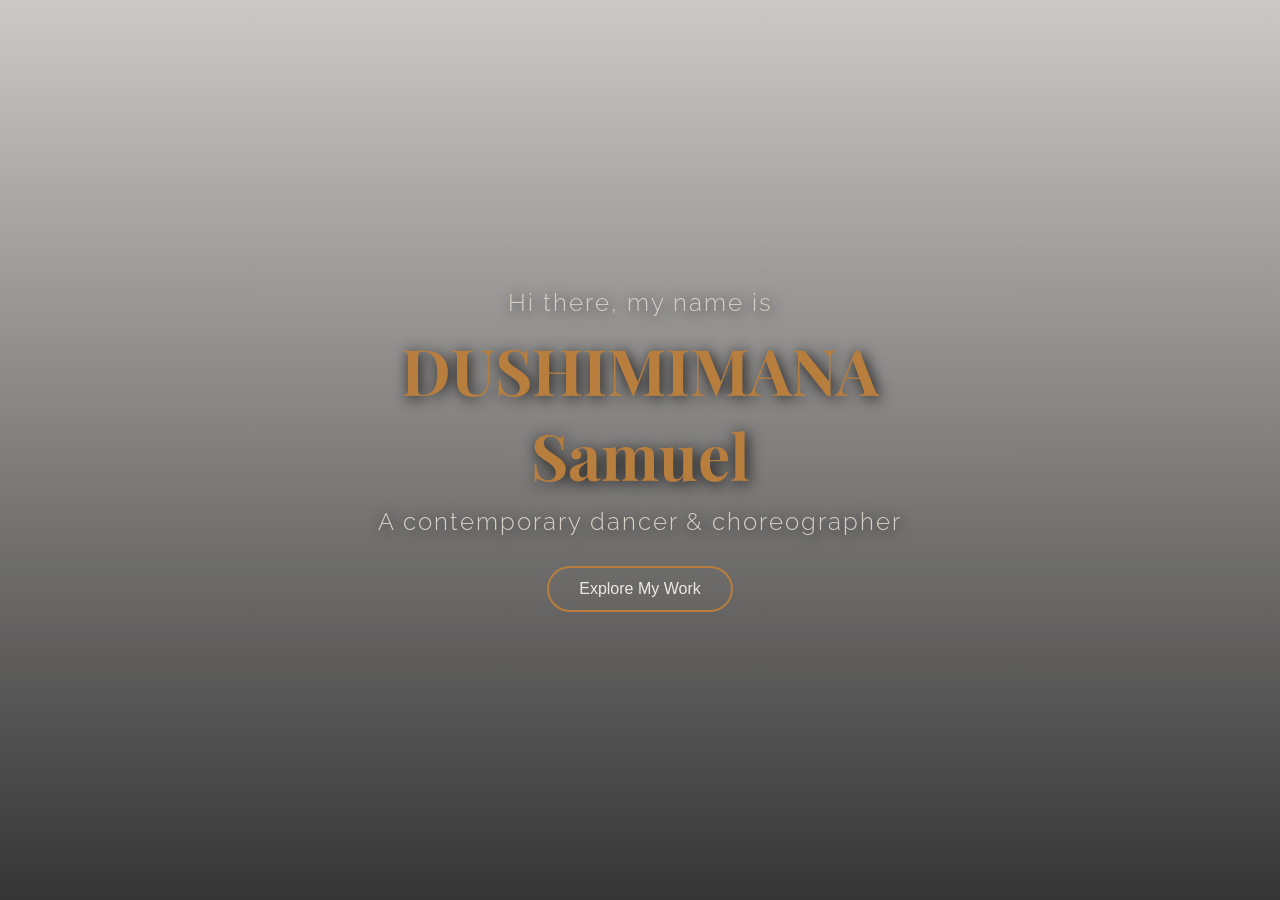
==== index.html @ 22494053 "comits new" ====
<!DOCTYPE html>
<html lang="en">
<head>
  <meta charset="UTF-8">
  <meta name="viewport" content="width=device-width, initial-scale=1.0">
  <title>Samuel | Choreographer</title>
  <link href="https://fonts.googleapis.com/css2?family=Playfair+Display:wght@500;700&family=Raleway:wght@300;500;700&display=swap" rel="stylesheet">
  <link rel="stylesheet" href="index.css">
</head>
<body>
  <video autoplay muted loop id="bg-video">
  <source src="./videos/backvideo.mp4" type="video/mp4" />
</video>
<div class="overlay"></div>
<div class="headline fade-in">
  <p>Hi there, my name is</p>
  <h1>DUSHIMIMANA Samuel</h1>
  <p class="subtitle">A contemporary dancer & choreographer</p>
  <button class="cta-btn"><a href="home.html">Explore My Work</a></button>
</div>

  <script>
    document.addEventListener("DOMContentLoaded", () => {
      document.querySelector(".headline").classList.add("show");
    });
  </script>
</body>
</html>
---- index.css ----
* {
  margin: 0;
  padding: 0;
  box-sizing: border-box;
}

body, html {
  height: 100%;
  font-family: "Raleway", sans-serif;
  overflow: hidden;
  color: #ECE8E1; /* Soft warm off-white */
}

#bg-video {
  object-fit: cover;
  object-position: 50% 40%; /* Adjust focus area of video */
  position: fixed;
  right: 0;
  bottom: 0;
  min-width: 100%;
  min-height: 100%;
  z-index: -2;
}

.overlay {
  position: fixed;
  top: 0;
  left: 0;
  width: 100%;
  height: 100%;
  background: linear-gradient(to top, rgba(18,18,18,0.85), rgba(50,40,30,0.25));
  z-index: -1;
}

.headline {
  position: absolute;
  top: 50%;
  left: 50%;
  transform: translate(-50%, -50%);
  text-align: center;
  text-shadow: 2px 2px 15px rgba(0,0,0,0.9);
  opacity: 0;
  transition: opacity 1.5s ease-in-out;
}

.headline.show {
  opacity: 1;
}

.headline p {
  font-size: 1.5rem;
  font-weight: 300;
  letter-spacing: 2px;
  color: #D6CFC7; /* Warm soft beige */
}

.headline h1 {
  font-family: "Playfair Display", serif;
  font-size: 4rem;
  color: #B87E3E; /* Warm bronze */
  margin: 10px 0;
}

.subtitle {
  font-size: 1.2rem;
  font-weight: 400;
  margin-bottom: 30px;
  color: #C1B7A3; /* Muted warm taupe */
}

.cta-btn {
  background: transparent;
  border: 2px solid #B87E3E; /* Bronze border */
  padding: 12px 30px;
  border-radius: 30px;
  transition: all 0.3s ease;
}

.cta-btn a {
  text-decoration: none;
  color: #ECE8E1; /* Soft warm off-white */
  font-size: 1rem;
  font-weight: 500;
}

.cta-btn:hover {
  background: #B87E3E; /* Bronze background */
  box-shadow: 0 0 15px #B87E3E;
}

.cta-btn:hover a {
  color: #121212; /* Dark text on hover */
}

/* ------------------------------------- */
/* 📱 RESPONSIVENESS STARTS HERE */
/* ------------------------------------- */

/* Medium screens (tablets, landscape phones) */
@media (max-width: 1024px) {
  .headline h1 {
    font-size: 3rem;
  }

  .headline p {
    font-size: 1.2rem;
  }

  .subtitle {
    font-size: 1rem;
  }

  .cta-btn {
    padding: 10px 25px;
  }
}

/* Small screens (phones in portrait) */
@media (max-width: 600px) {
  body, html {
    overflow: auto; /* Allow scroll on very small screens */
  }

  #bg-video {
    object-position: 50% 50%;
  }

  .headline {
    width: 90%;
    top: 55%;
    transform: translate(-50%, -50%);
  }

  .headline p {
    font-size: 1rem;
    letter-spacing: 1px;
  }

  .headline h1 {
    font-size: 2rem;
    margin: 8px 0;
  }

  .subtitle {
    font-size: 0.95rem;
    margin-bottom: 20px;
  }

  .cta-btn {
    padding: 10px 22px;
    border-radius: 25px;
  }

  .cta-btn a {
    font-size: 0.9rem;
  }
}

/* Very small screens (e.g., older phones, <380px wide) */
@media (max-width: 380px) {
  .headline h1 {
    font-size: 1.6rem;
  }

  .headline p,
  .subtitle {
    font-size: 0.9rem;
  }

  .cta-btn {
    padding: 8px 18px;
  }
}
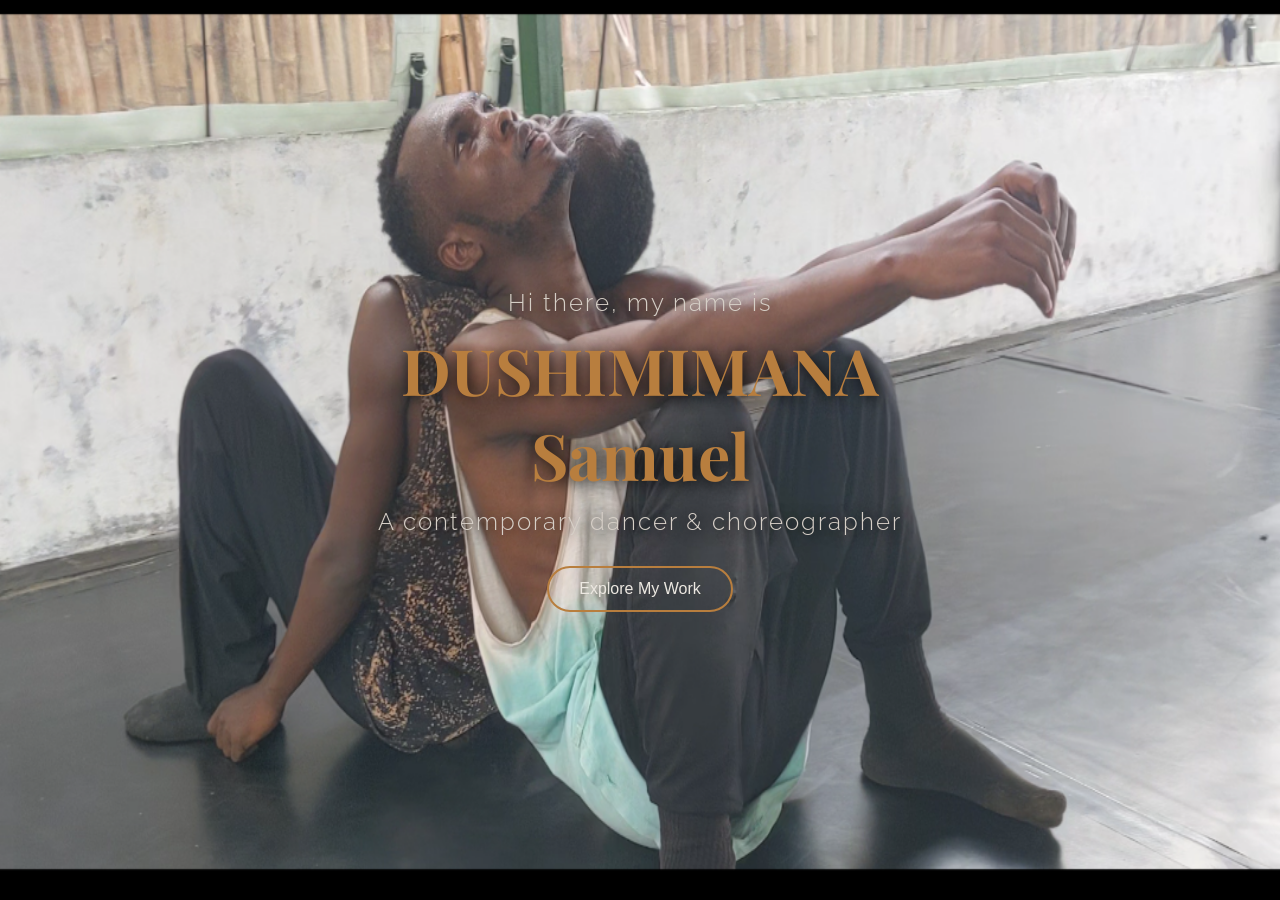
==== commit 988fae1a: "Change change" ====
--- a/index.html
+++ b/index.html
@@ -8,10 +8,6 @@
   <link rel="stylesheet" href="index.css">
 </head>
 <body>
-  <video autoplay muted loop id="bg-video">
-  <source src="./videos/backvideo.mp4" type="video/mp4" />
-</video>
-<div class="overlay"></div>
 <div class="headline fade-in">
   <p>Hi there, my name is</p>
   <h1>DUSHIMIMANA Samuel</h1>
--- a/index.css
+++ b/index.css
@@ -8,29 +8,15 @@
   height: 100%;
   font-family: "Raleway", sans-serif;
   overflow: hidden;
-  color: #ECE8E1; /* Soft warm off-white */
+  color: #ECE8E1; 
+  background-image: url("./pics/42.png");
+  background-size: 100% 100%;       
+  background-position: center;     
+  background-repeat: no-repeat;    
+  background-color: #000;          
 }
 
-#bg-video {
-  object-fit: cover;
-  object-position: 50% 40%; /* Adjust focus area of video */
-  position: fixed;
-  right: 0;
-  bottom: 0;
-  min-width: 100%;
-  min-height: 100%;
-  z-index: -2;
-}
 
-.overlay {
-  position: fixed;
-  top: 0;
-  left: 0;
-  width: 100%;
-  height: 100%;
-  background: linear-gradient(to top, rgba(18,18,18,0.85), rgba(50,40,30,0.25));
-  z-index: -1;
-}
 
 .headline {
   position: absolute;
